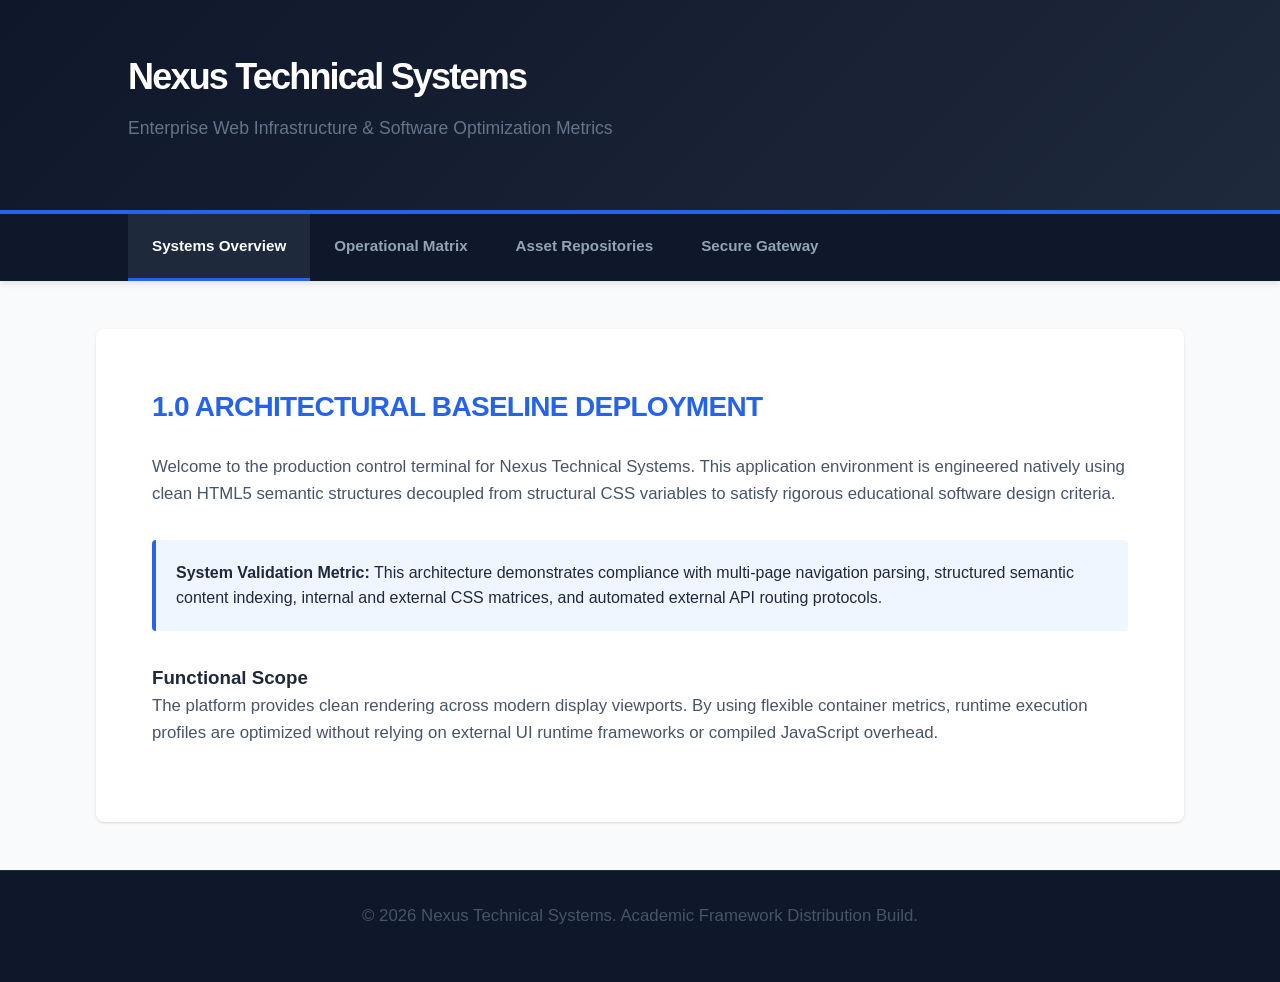
==== index.html @ b0a87089 "Add files via upload" ====
<!DOCTYPE html>
<html lang="en">
<head>
    <meta charset="UTF-8">
    <meta name="viewport" content="width=device-width, initial-scale=1.0">
    <title>Enterprise Portal | Core Infrastructure Systems</title>
    <link rel="stylesheet" href="style.css">
</head>
<body>

    <header>
        <h1>Nexus Technical Systems</h1>
        <p>Enterprise Web Infrastructure & Software Optimization Metrics</p>
    </header>

    <nav>
        <a href="index.html" class="active">Systems Overview</a>
        <a href="about.html">Operational Matrix</a>
        <a href="media.html">Asset Repositories</a>
        <a href="contact.html">Secure Gateway</a>
    </nav>

    <main>
        <h2 style="color: #2563eb; font-weight: 800; text-transform: uppercase; letter-spacing: -0.025em;">
            1.0 Architectural Baseline Deployment
        </h2>
        
        <p>Welcome to the production control terminal for Nexus Technical Systems. This application environment is engineered natively using clean HTML5 semantic structures decoupled from structural CSS variables to satisfy rigorous educational software design criteria.</p>
        
        <div class="accent-block">
            <strong>System Validation Metric:</strong> This architecture demonstrates compliance with multi-page navigation parsing, structured semantic content indexing, internal and external CSS matrices, and automated external API routing protocols.
        </div>

        <h3>Functional Scope</h3>
        <p>The platform provides clean rendering across modern display viewports. By using flexible container metrics, runtime execution profiles are optimized without relying on external UI runtime frameworks or compiled JavaScript overhead.</p>
    </main>

    <footer>
        <p>&copy; 2026 Nexus Technical Systems. Academic Framework Distribution Build.</p>
    </footer>

</body>
</html>
---- style.css ----
/* Component Layering & Variables */
:root {
    --brand-primary: #0f172a;
    --brand-accent: #2563eb;
    --brand-accent-hover: #1d4ed8;
    --surface-base: #f8fafc;
    --surface-card: #ffffff;
    --text-primary: #1e293b;
    --text-secondary: #64748b;
    --border-subtle: #e2e8f0;
}

* {
    box-sizing: border-box;
    margin: 0;
    padding: 0;
    font-family: 'Segoe UI', Roboto, Helvetica, Arial, sans-serif;
    -webkit-font-smoothing: antialiased;
}

body {
    background-color: var(--surface-base);
    color: var(--text-primary);
    line-height: 1.6;
    display: flex;
    flex-direction: column;
    min-height: 100vh;
}

/* Structural Wireframe Components */
header {
    background: linear-gradient(135deg, #0f172a 0%, #1e293b 100%);
    color: #ffffff;
    padding: 3rem 10%;
    text-align: left;
    border-bottom: 4px solid var(--brand-accent);
}

header h1 {
    font-size: 2.25rem;
    font-weight: 800;
    letter-spacing: -0.05em;
    margin-bottom: 0.5rem;
}

header p {
    color: var(--text-secondary);
    font-size: 1.1rem;
}

/* Global Application Navigation Bar */
nav {
    background-color: var(--brand-primary);
    display: flex;
    justify-content: flex-start;
    padding: 0 10%;
    position: sticky;
    top: 0;
    z-index: 1000;
    box-shadow: 0 4px 6px -1px rgba(0, 0, 0, 0.1);
}

nav a {
    color: #94a3b8;
    text-decoration: none;
    font-weight: 600;
    font-size: 0.95rem;
    padding: 1.25rem 1.5rem;
    transition: all 0.15s ease-in-out;
    border-bottom: 3px solid transparent;
}

nav a:hover, nav a.active {
    color: #ffffff;
    background-color: #1e293b;
    border-bottom: 3px solid var(--brand-accent);
}

/* Content Container Blocks */
main {
    flex: 1;
    max-width: 1200px;
    width: 85%;
    margin: 3rem auto;
    background: var(--surface-card);
    padding: 3.5rem;
    border-radius: 8px;
    box-shadow: 0 1px 3px 0 rgba(0, 0, 0, 0.1), 0 1px 2px -1px rgba(0, 0, 0, 0.1);
}

h2 {
    font-size: 1.75rem;
    color: var(--brand-primary);
    margin-bottom: 1.5rem;
    font-weight: 700;
}

p {
    color: #475569;
    margin-bottom: 1.25rem;
    font-size: 1.05rem;
}

/* Typography Utility Block */
.accent-block {
    background-color: #eff6ff;
    border-left: 4px solid var(--brand-accent);
    padding: 1.25rem;
    border-radius: 4px;
    margin: 2rem 0;
}

/* Tabular Data Components */
table {
    width: 100%;
    border-collapse: collapse;
    margin: 2.5rem 0;
    font-size: 0.95rem;
}

th, td {
    padding: 1rem 1.25rem;
    text-align: left;
    border-bottom: 1px solid var(--border-subtle);
}

th {
    background-color: #f1f5f9;
    color: var(--brand-primary);
    font-weight: 700;
}

tr:hover td {
    background-color: #f8fafc;
}

/* Footer Element */
footer {
    background-color: var(--brand-primary);
    color: #64748b;
    text-align: center;
    padding: 2rem;
    font-size: 0.85rem;
    border-top: 1px solid #1e293b;
}
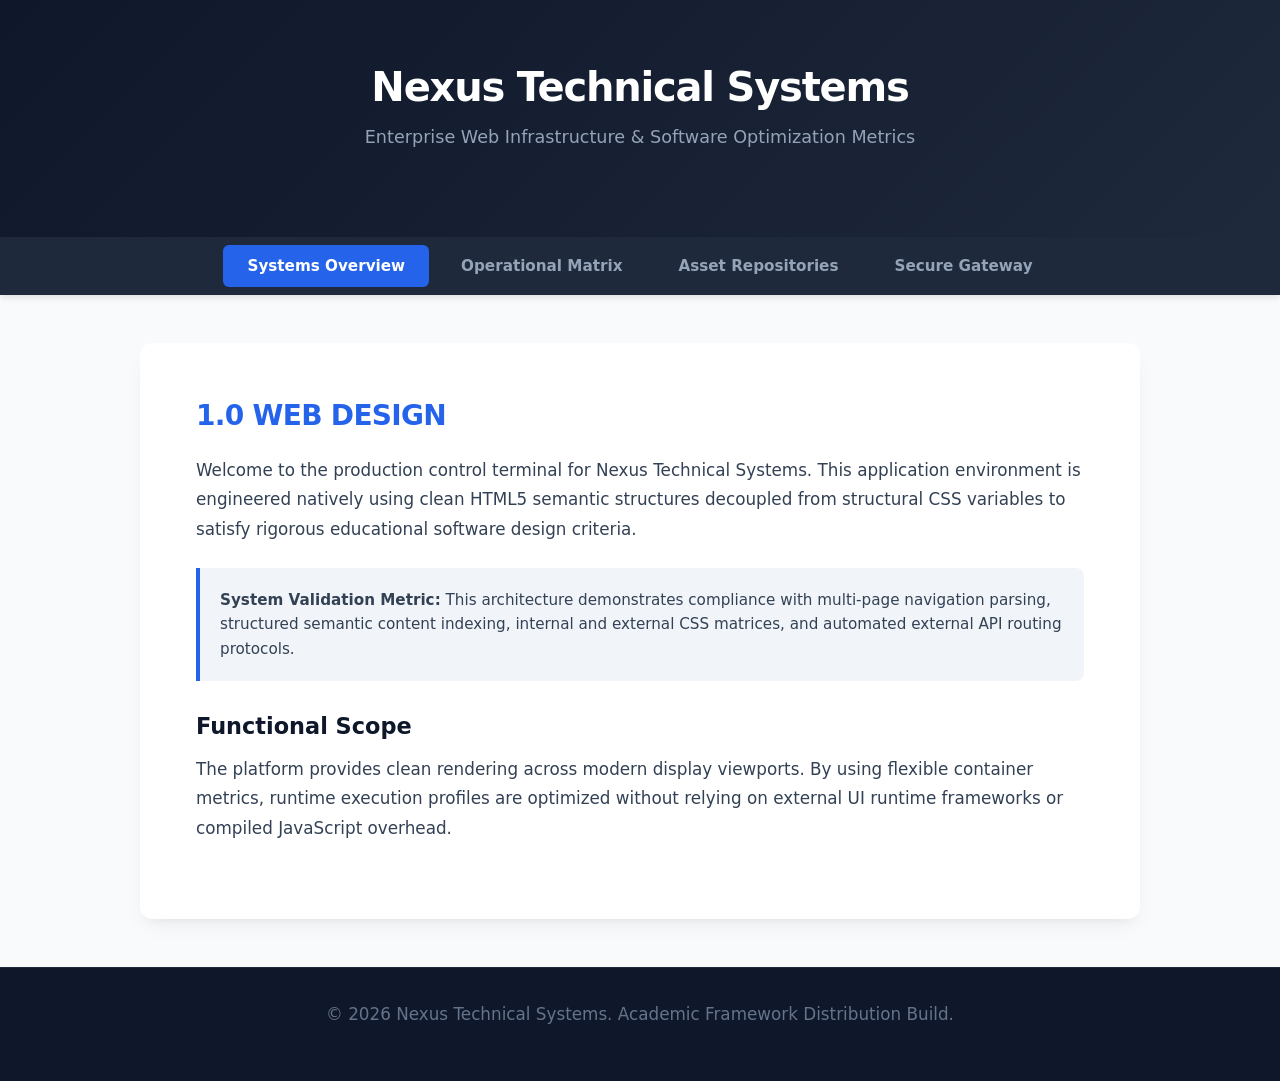
==== commit 6825fd9d: "Update index.html" ====
--- a/index.html
+++ b/index.html
@@ -22,7 +22,7 @@
 
     <main>
         <h2 style="color: #2563eb; font-weight: 800; text-transform: uppercase; letter-spacing: -0.025em;">
-            1.0 Architectural Baseline Deployment
+            1.0 Web Design 
         </h2>
         
         <p>Welcome to the production control terminal for Nexus Technical Systems. This application environment is engineered natively using clean HTML5 semantic structures decoupled from structural CSS variables to satisfy rigorous educational software design criteria.</p>
@@ -40,4 +40,4 @@
     </footer>
 
 </body>
-</html>+</html>
--- a/style.css
+++ b/style.css
@@ -1,59 +1,72 @@
-/* Component Layering & Variables */
+/* ==========================================================================
+   Modern Design Tokens & System Sync
+   ========================================================================== */
 :root {
+    /* Global Themes */
+    --bg-dark: #0f172a;
+    --bg-body: #f8fafc;
+    --surface: #ffffff;
+    --primary: #2563eb;
+    --primary-hover: #1d4ed8;
+    --text-main: #334155;
+    --text-title: #0f172a;
+    --border: #e2e8f0;
+
+    /* CRITICAL FIX: Maps HTML internal stylesheets to global tokens */
     --brand-primary: #0f172a;
     --brand-accent: #2563eb;
     --brand-accent-hover: #1d4ed8;
-    --surface-base: #f8fafc;
-    --surface-card: #ffffff;
-    --text-primary: #1e293b;
+    --border-subtle: #e2e8f0;
     --text-secondary: #64748b;
-    --border-subtle: #e2e8f0;
-}
-
+}
+
+/* ==========================================================================
+   Global Reset & Normalization
+   ========================================================================== */
 * {
     box-sizing: border-box;
     margin: 0;
     padding: 0;
-    font-family: 'Segoe UI', Roboto, Helvetica, Arial, sans-serif;
+    font-family: system-ui, -apple-system, sans-serif;
     -webkit-font-smoothing: antialiased;
 }
 
 body {
-    background-color: var(--surface-base);
-    color: var(--text-primary);
-    line-height: 1.6;
+    background-color: var(--bg-body);
+    color: var(--text-main);
     display: flex;
     flex-direction: column;
     min-height: 100vh;
 }
 
-/* Structural Wireframe Components */
+/* ==========================================================================
+   Layout Components (Header, Nav, Footer)
+   ========================================================================== */
 header {
     background: linear-gradient(135deg, #0f172a 0%, #1e293b 100%);
-    color: #ffffff;
-    padding: 3rem 10%;
-    text-align: left;
-    border-bottom: 4px solid var(--brand-accent);
+    color: white;
+    padding: 4rem 10%;
+    text-align: center;
 }
 
 header h1 {
-    font-size: 2.25rem;
+    font-size: 2.5rem;
     font-weight: 800;
-    letter-spacing: -0.05em;
-    margin-bottom: 0.5rem;
+    letter-spacing: -0.03em;
+    margin-bottom: 0.75rem;
 }
 
 header p {
-    color: var(--text-secondary);
+    color: #94a3b8;
     font-size: 1.1rem;
 }
 
-/* Global Application Navigation Bar */
 nav {
-    background-color: var(--brand-primary);
+    background-color: #1e293b;
     display: flex;
-    justify-content: flex-start;
-    padding: 0 10%;
+    justify-content: center;
+    gap: 0.5rem;
+    padding: 0.5rem;
     position: sticky;
     top: 0;
     z-index: 1000;
@@ -65,81 +78,189 @@
     text-decoration: none;
     font-weight: 600;
     font-size: 0.95rem;
-    padding: 1.25rem 1.5rem;
-    transition: all 0.15s ease-in-out;
-    border-bottom: 3px solid transparent;
-}
-
-nav a:hover, nav a.active {
-    color: #ffffff;
-    background-color: #1e293b;
-    border-bottom: 3px solid var(--brand-accent);
-}
-
-/* Content Container Blocks */
+    padding: 0.75rem 1.5rem;
+    border-radius: 6px;
+    transition: all 0.2s ease;
+}
+
+nav a:hover {
+    color: white;
+    background-color: rgba(255, 255, 255, 0.05);
+}
+
+nav a.active {
+    color: white;
+    background-color: var(--primary);
+}
+
+footer {
+    background-color: #0f172a;
+    color: #64748b;
+    text-align: center;
+    padding: 2rem;
+    font-size: 0.9rem;
+    border-top: 1px solid #1e293b;
+    margin-top: auto;
+}
+
+/* ==========================================================================
+   Main Workspace Container
+   ========================================================================== */
 main {
     flex: 1;
-    max-width: 1200px;
-    width: 85%;
+    max-width: 1000px;
+    width: 90%;
     margin: 3rem auto;
-    background: var(--surface-card);
+    background: var(--surface);
     padding: 3.5rem;
-    border-radius: 8px;
-    box-shadow: 0 1px 3px 0 rgba(0, 0, 0, 0.1), 0 1px 2px -1px rgba(0, 0, 0, 0.1);
+    border-radius: 12px;
+    box-shadow: 0 10px 25px -5px rgba(0, 0, 0, 0.05), 0 8px 10px -6px rgba(0, 0, 0, 0.05);
 }
 
 h2 {
     font-size: 1.75rem;
-    color: var(--brand-primary);
+    color: var(--text-title);
     margin-bottom: 1.5rem;
-    font-weight: 700;
+}
+
+h3 {
+    font-size: 1.4rem;
+    color: var(--text-title);
+    margin: 2rem 0 1rem 0;
 }
 
 p {
-    color: #475569;
+    font-size: 1.05rem;
+    line-height: 1.75;
     margin-bottom: 1.25rem;
-    font-size: 1.05rem;
-}
-
-/* Typography Utility Block */
+}
+
+/* Accent element block for Homepage */
 .accent-block {
-    background-color: #eff6ff;
-    border-left: 4px solid var(--brand-accent);
+    background-color: #f1f5f9;
+    border-left: 4px solid var(--primary);
     padding: 1.25rem;
-    border-radius: 4px;
-    margin: 2rem 0;
-}
-
-/* Tabular Data Components */
+    margin: 1.5rem 0;
+    border-radius: 0 8px 8px 0;
+    font-size: 0.95rem;
+    line-height: 1.6;
+}
+
+/* ==========================================================================
+   Data Presentation Tables (About Page)
+   ========================================================================== */
 table {
     width: 100%;
     border-collapse: collapse;
     margin: 2.5rem 0;
-    font-size: 0.95rem;
+    font-size: 1rem;
 }
 
 th, td {
     padding: 1rem 1.25rem;
     text-align: left;
-    border-bottom: 1px solid var(--border-subtle);
+    border-bottom: 1px solid var(--border);
 }
 
 th {
     background-color: #f1f5f9;
-    color: var(--brand-primary);
-    font-weight: 700;
+    color: var(--text-title);
+    font-weight: 600;
 }
 
 tr:hover td {
     background-color: #f8fafc;
 }
 
-/* Footer Element */
-footer {
-    background-color: var(--brand-primary);
-    color: #64748b;
-    text-align: center;
-    padding: 2rem;
-    font-size: 0.85rem;
-    border-top: 1px solid #1e293b;
-}+/* ==========================================================================
+   Responsive Multi-Format Media Grid (Media Page)
+   ========================================================================== */
+.grid-wrapper {
+    display: grid;
+    grid-template-columns: repeat(auto-fit, minmax(280px, 1fr));
+    gap: 2rem;
+    margin-top: 2.5rem;
+}
+
+.gallery-card {
+    background: var(--surface);
+    border: 1px solid var(--border);
+    border-radius: 8px;
+    padding: 1.5rem;
+    box-shadow: 0 4px 6px -1px rgba(0, 0, 0, 0.05);
+    transition: transform 0.2s ease, box-shadow 0.2s ease;
+    display: flex;
+    flex-direction: column;
+    justify-content: space-between;
+    align-items: center;
+}
+
+.gallery-card:hover {
+    transform: translateY(-4px);
+    box-shadow: 0 12px 20px -3px rgba(0, 0, 0, 0.08);
+}
+
+.gallery-card img {
+    width: 100%;
+    height: 180px;
+    object-fit: cover;
+    border-radius: 6px;
+    margin-bottom: 0.5rem;
+}
+
+.gallery-card audio, .gallery-card video {
+    width: 100%;
+    margin-top: auto;
+}
+
+/* ==========================================================================
+   Interactive Forms UI (Contact Page)
+   ========================================================================== */
+.form-container {
+    max-width: 550px;
+    margin: 2rem auto 0 auto;
+}
+
+.form-group {
+    margin-bottom: 1.5rem;
+}
+
+.form-group label {
+    display: block;
+    margin-bottom: 0.5rem;
+    font-weight: 600;
+    color: var(--text-title);
+}
+
+.form-group input, .form-container textarea, .form-group textarea {
+    width: 100%;
+    padding: 0.75rem 1rem;
+    border: 1px solid var(--border);
+    border-radius: 6px;
+    font-size: 1rem;
+    background-color: #ffffff;
+    transition: border-color 0.2s ease, box-shadow 0.2s ease;
+}
+
+.form-group input:focus, .form-container textarea:focus, .form-group textarea:focus {
+    outline: none;
+    border-color: var(--primary);
+    box-shadow: 0 0 0 3px rgba(37, 99, 235, 0.1);
+}
+
+.submit-btn {
+    background-color: var(--primary);
+    color: white;
+    padding: 0.85rem 2rem;
+    border: none;
+    border-radius: 6px;
+    font-weight: 600;
+    font-size: 1rem;
+    cursor: pointer;
+    width: 100%;
+    transition: background-color 0.2s ease;
+}
+
+.submit-btn:hover {
+    background-color: var(--primary-hover);
+}
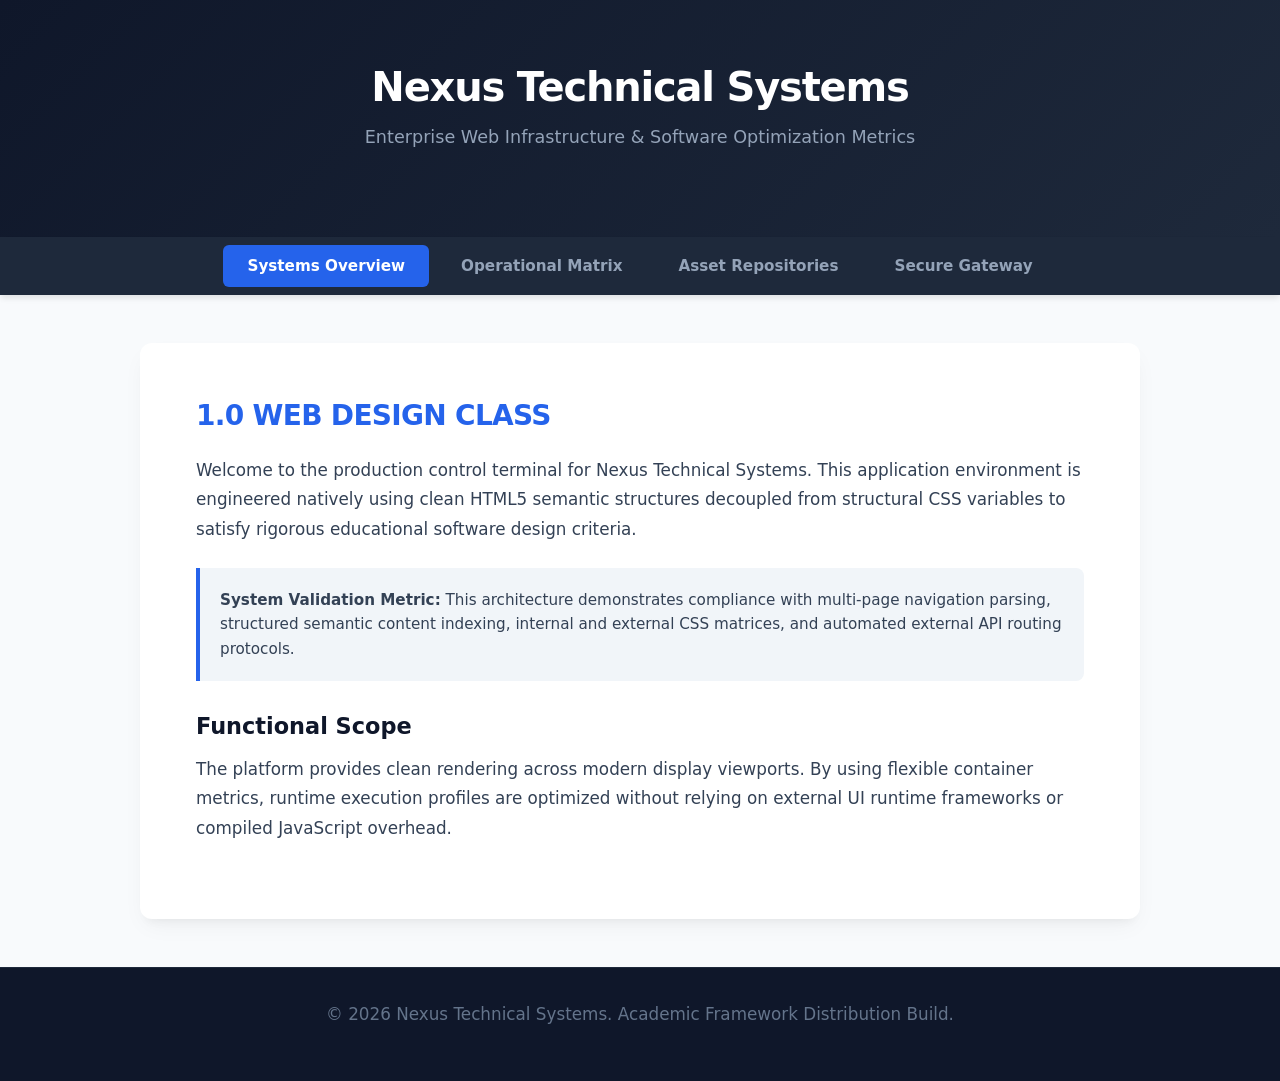
==== commit b2478171: "Update index.html" ====
--- a/index.html
+++ b/index.html
@@ -22,7 +22,7 @@
 
     <main>
         <h2 style="color: #2563eb; font-weight: 800; text-transform: uppercase; letter-spacing: -0.025em;">
-            1.0 Web Design 
+            1.0 Web Design class
         </h2>
         
         <p>Welcome to the production control terminal for Nexus Technical Systems. This application environment is engineered natively using clean HTML5 semantic structures decoupled from structural CSS variables to satisfy rigorous educational software design criteria.</p>
